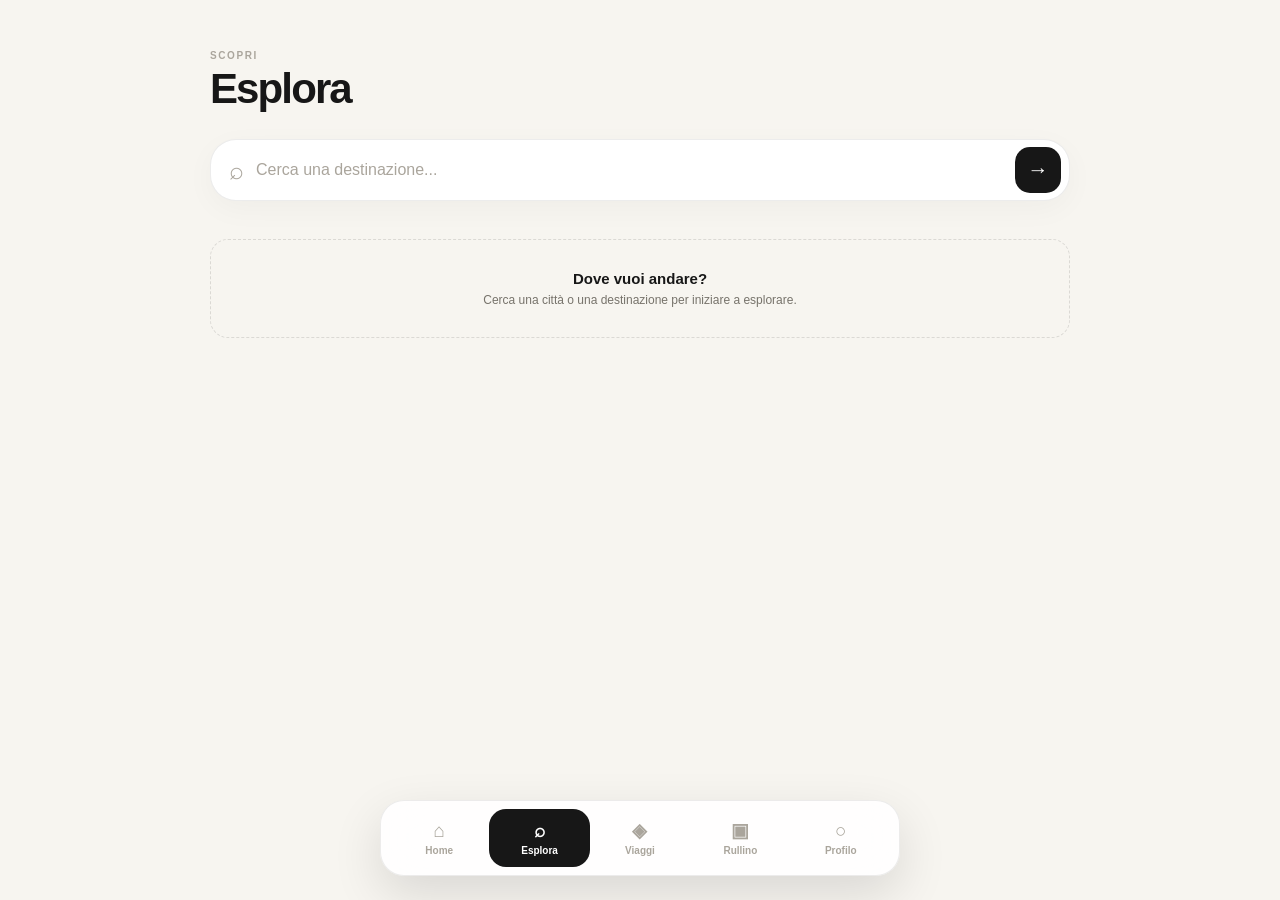
==== esplora.html @ 883a7019 "Create esplora.html" ====
<!DOCTYPE html>
<html lang="it">

<head>

    <meta charset="UTF-8">

    <meta
        name="viewport"
        content="width=device-width, initial-scale=1.0"
    >

    <title>Esplora — ROAM</title>

    <link
        rel="stylesheet"
        href="css/global.css"
    >

</head>


<body>

    <main class="app">

        <header class="top-header">

            <div>

                <span class="eyebrow">
                    SCOPRI
                </span>

                <h1>
                    Esplora
                </h1>

            </div>

        </header>


        <div class="hero-search">

            <div class="search-icon">
                ⌕
            </div>

            <input
                id="exploreInput"
                type="text"
                placeholder="Cerca una destinazione..."
            >

            <button onclick="exploreDestination()">
                →
            </button>

        </div>


        <section class="section">

            <div id="exploreContent">

                <div class="empty-state">

                    <strong>
                        Dove vuoi andare?
                    </strong>

                    <p>
                        Cerca una città o una destinazione
                        per iniziare a esplorare.
                    </p>

                </div>

            </div>

        </section>

    </main>


    <nav class="bottom-nav">

        <a href="index.html" class="nav-item">
            <span class="nav-icon">⌂</span>
            <span>Home</span>
        </a>

        <a href="esplora.html" class="nav-item active">
            <span class="nav-icon">⌕</span>
            <span>Esplora</span>
        </a>

        <a href="viaggi.html" class="nav-item">
            <span class="nav-icon">◈</span>
            <span>Viaggi</span>
        </a>

        <a href="rullino.html" class="nav-item">
            <span class="nav-icon">▣</span>
            <span>Rullino</span>
        </a>

        <a href="profilo.html" class="nav-item">
            <span class="nav-icon">○</span>
            <span>Profilo</span>
        </a>

    </nav>


    <script src="js/storage.js"></script>
    <script src="js/app.js"></script>

    <script>

        document.addEventListener(
            "DOMContentLoaded",
            () => {

                const savedDestination =
                    localStorage.getItem(
                        "roam_explore_destination"
                    );

                if (savedDestination) {

                    document.getElementById(
                        "exploreInput"
                    ).value = savedDestination;

                    showDestinationPreview(
                        savedDestination
                    );

                }

            }
        );


        function exploreDestination() {

            const input =
                document.getElementById(
                    "exploreInput"
                );

            const destination =
                input.value.trim();

            if (!destination) {

                input.focus();

                return;

            }

            localStorage.setItem(
                "roam_explore_destination",
                destination
            );

            showDestinationPreview(
                destination
            );

        }


        function showDestinationPreview(
            destination
        ) {

            const container =
                document.getElementById(
                    "exploreContent"
                );

            container.innerHTML = `

                <div class="section">

                    <span class="eyebrow">
                        DESTINAZIONE
                    </span>

                    <h2
                        style="
                            font-size:32px;
                            margin-top:6px;
                            margin-bottom:24px;
                        "
                    >
                        ${escapeHTML(destination)}
                    </h2>

                    <div class="quick-grid">

                        <button class="quick-card">
                            <span class="quick-icon">
                                ◉
                            </span>

                            <strong>
                                Da vedere
                            </strong>

                            <small>
                                Luoghi imperdibili
                            </small>
                        </button>

                        <button class="quick-card">
                            <span class="quick-icon">
                                ☆
                            </span>

                            <strong>
                                Cose da fare
                            </strong>

                            <small>
                                Attività ed esperienze
                            </small>
                        </button>

                        <button class="quick-card">
                            <span class="quick-icon">
                                ◇
                            </span>

                            <strong>
                                Dove mangiare
                            </strong>

                            <small>
                                Ristoranti e locali
                            </small>
                        </button>

                        <button class="quick-card">
                            <span class="quick-icon">
                                ◎
                            </span>

                            <strong>
                                Zone
                            </strong>

                            <small>
                                Scopri la città
                            </small>
                        </button>

                    </div>

                </div>

            `;

        }

    </script>

</body>

</html>
---- css/global.css ----
:root {
    --bg: #f7f5f0;
    --surface: #ffffff;
    --surface-soft: #f0eee8;

    --text: #171717;
    --text-secondary: #77736b;
    --text-light: #aaa59c;

    --border: rgba(23, 23, 23, 0.08);

    --radius-sm: 12px;
    --radius-md: 18px;
    --radius-lg: 26px;

    --nav-height: 76px;

    --transition: 220ms ease;
}


* {
    margin: 0;
    padding: 0;
    box-sizing: border-box;
}


html {
    scroll-behavior: smooth;
}


body {
    min-height: 100vh;

    background: var(--bg);
    color: var(--text);

    font-family:
        -apple-system,
        BlinkMacSystemFont,
        "SF Pro Display",
        "SF Pro Text",
        Inter,
        sans-serif;

    -webkit-font-smoothing: antialiased;
}


button,
input {
    font: inherit;
}


button {
    border: 0;
    cursor: pointer;
}


a {
    color: inherit;
    text-decoration: none;
}


.app {
    width: 100%;
    max-width: 900px;
    margin: 0 auto;

    padding: 28px 20px calc(var(--nav-height) + 35px);
}


.page {
    display: none;
}


.page.active {
    display: block;
}


/* HEADER */

.top-header {
    display: flex;
    align-items: center;
    justify-content: space-between;

    margin-bottom: 28px;
}


.eyebrow {
    display: block;

    margin-bottom: 6px;

    color: var(--text-light);

    font-size: 10px;
    font-weight: 700;

    letter-spacing: 0.16em;
}


h1 {
    font-size: clamp(28px, 7vw, 42px);
    line-height: 1.05;

    letter-spacing: -0.045em;
}


h2 {
    font-size: 18px;
    letter-spacing: -0.025em;
}


.icon-button {
    width: 42px;
    height: 42px;

    display: grid;
    place-items: center;

    border-radius: 50%;

    background: var(--text);
    color: white;

    font-size: 14px;
    font-weight: 600;

    transition: transform var(--transition);
}


.icon-button:active {
    transform: scale(0.94);
}


/* SEARCH */

.hero-search {
    display: flex;
    align-items: center;

    height: 62px;

    padding: 0 8px 0 18px;

    background: var(--surface);

    border: 1px solid var(--border);
    border-radius: var(--radius-lg);

    box-shadow: 0 8px 30px rgba(0,0,0,0.035);

    margin-bottom: 38px;
}


.search-icon {
    margin-right: 12px;

    color: var(--text-light);

    font-size: 25px;
}


.hero-search input {
    min-width: 0;
    flex: 1;

    border: 0;
    outline: 0;

    background: transparent;

    color: var(--text);

    font-size: 16px;
}


.hero-search input::placeholder {
    color: var(--text-light);
}


.hero-search button {
    width: 46px;
    height: 46px;

    display: grid;
    place-items: center;

    border-radius: 15px;

    background: var(--text);
    color: white;

    font-size: 21px;

    transition:
        transform var(--transition),
        opacity var(--transition);
}


.hero-search button:active {
    transform: scale(0.94);
}


/* SECTIONS */

.section {
    margin-bottom: 40px;
}


.section-heading {
    display: flex;
    align-items: center;
    justify-content: space-between;

    margin-bottom: 16px;
}


.section-heading button {
    background: transparent;

    color: var(--text-secondary);

    font-size: 13px;
}


/* NEXT TRIP */

.trip-card {
    position: relative;

    overflow: hidden;

    min-height: 245px;

    padding: 24px;

    display: flex;
    flex-direction: column;
    justify-content: flex-end;

    border-radius: var(--radius-lg);

    color: white;

    background:
        linear-gradient(
            180deg,
            rgba(0,0,0,0.02),
            rgba(0,0,0,0.72)
        ),
        linear-gradient(
            135deg,
            #aaa,
            #444
        );

    box-shadow: 0 15px 40px rgba(0,0,0,0.10);
}


.trip-card::before {
    content: "";

    position: absolute;
    inset: 0;

    background:
        radial-gradient(
            circle at 80% 20%,
            rgba(255,255,255,0.25),
            transparent 35%
        );
}


.trip-content {
    position: relative;
    z-index: 1;
}


.trip-label {
    display: inline-block;

    margin-bottom: 10px;

    padding: 6px 10px;

    border-radius: 999px;

    background: rgba(255,255,255,0.16);

    backdrop-filter: blur(10px);

    font-size: 11px;
}


.trip-card h3 {
    font-size: 32px;
    letter-spacing: -0.04em;

    margin-bottom: 5px;
}


.trip-card p {
    opacity: 0.8;

    font-size: 13px;
}


/* QUICK GRID */

.quick-grid {
    display: grid;

    grid-template-columns: repeat(2, 1fr);

    gap: 10px;
}


.quick-card {
    min-height: 145px;

    padding: 18px;

    display: flex;
    flex-direction: column;
    align-items: flex-start;
    justify-content: flex-end;

    text-align: left;

    border: 1px solid var(--border);
    border-radius: var(--radius-md);

    background: var(--surface);

    transition:
        transform var(--transition),
        background var(--transition);
}


.quick-card:active {
    transform: scale(0.97);
}


.quick-icon {
    width: 38px;
    height: 38px;

    display: grid;
    place-items: center;

    margin-bottom: auto;

    border-radius: 12px;

    background: var(--surface-soft);

    font-size: 18px;
}


.quick-card strong {
    margin-bottom: 4px;

    font-size: 14px;
}


.quick-card small {
    color: var(--text-secondary);

    font-size: 11px;
}


/* DESTINATIONS */

.destination-scroll {
    display: flex;

    gap: 12px;

    overflow-x: auto;

    padding-bottom: 5px;

    scrollbar-width: none;
}


.destination-scroll::-webkit-scrollbar {
    display: none;
}


.destination-card {
    flex: 0 0 180px;

    overflow: hidden;

    border-radius: var(--radius-md);

    background: var(--surface);

    border: 1px solid var(--border);
}


.destination-image {
    height: 145px;

    display: flex;
    align-items: flex-end;
    justify-content: flex-end;

    padding: 12px;

    font-size: 28px;
}


.destination-image.rome {
    background: linear-gradient(135deg, #d5c6af, #807568);
}


.destination-image.paris {
    background: linear-gradient(135deg, #d5d9d6, #747977);
}


.destination-image.tokyo {
    background: linear-gradient(135deg, #d8c5c1, #77706f);
}


.destination-info {
    display: flex;
    flex-direction: column;

    padding: 13px 14px;
}


.destination-info strong {
    font-size: 14px;
}


.destination-info small {
    margin-top: 3px;

    color: var(--text-secondary);

    font-size: 11px;
}


/* EMPTY STATE */

.empty-state {
    padding: 30px 20px;

    text-align: center;

    border: 1px dashed rgba(23,23,23,0.12);
    border-radius: var(--radius-md);

    color: var(--text-secondary);
}


.empty-state strong {
    display: block;

    margin-bottom: 6px;

    color: var(--text);

    font-size: 15px;
}


.empty-state p {
    font-size: 12px;
}


/* BOTTOM NAV */

.bottom-nav {
    position: fixed;

    z-index: 100;

    left: 50%;
    bottom: 14px;

    transform: translateX(-50%);

    width: min(calc(100% - 24px), 520px);

    height: var(--nav-height);

    padding: 8px;

    display: grid;
    grid-template-columns: repeat(5, 1fr);

    background: rgba(255,255,255,0.90);

    border: 1px solid rgba(23,23,23,0.08);

    border-radius: 24px;

    box-shadow:
        0 18px 50px rgba(0,0,0,0.12);

    backdrop-filter: blur(20px);
    -webkit-backdrop-filter: blur(20px);
}


.nav-item {
    display: flex;
    flex-direction: column;
    align-items: center;
    justify-content: center;

    gap: 5px;

    border-radius: 17px;

    color: var(--text-light);

    font-size: 10px;
    font-weight: 600;

    transition:
        background var(--transition),
        color var(--transition);
}


.nav-item.active {
    background: var(--text);
    color: white;
}


.nav-icon {
    font-size: 19px;

    line-height: 1;
}


/* DESKTOP */

@media (min-width: 768px) {

    .app {
        padding-top: 50px;
    }

    .quick-grid {
        grid-template-columns: repeat(4, 1fr);
    }

    .quick-card {
        min-height: 160px;
    }

    .bottom-nav {
        bottom: 24px;
    }
}
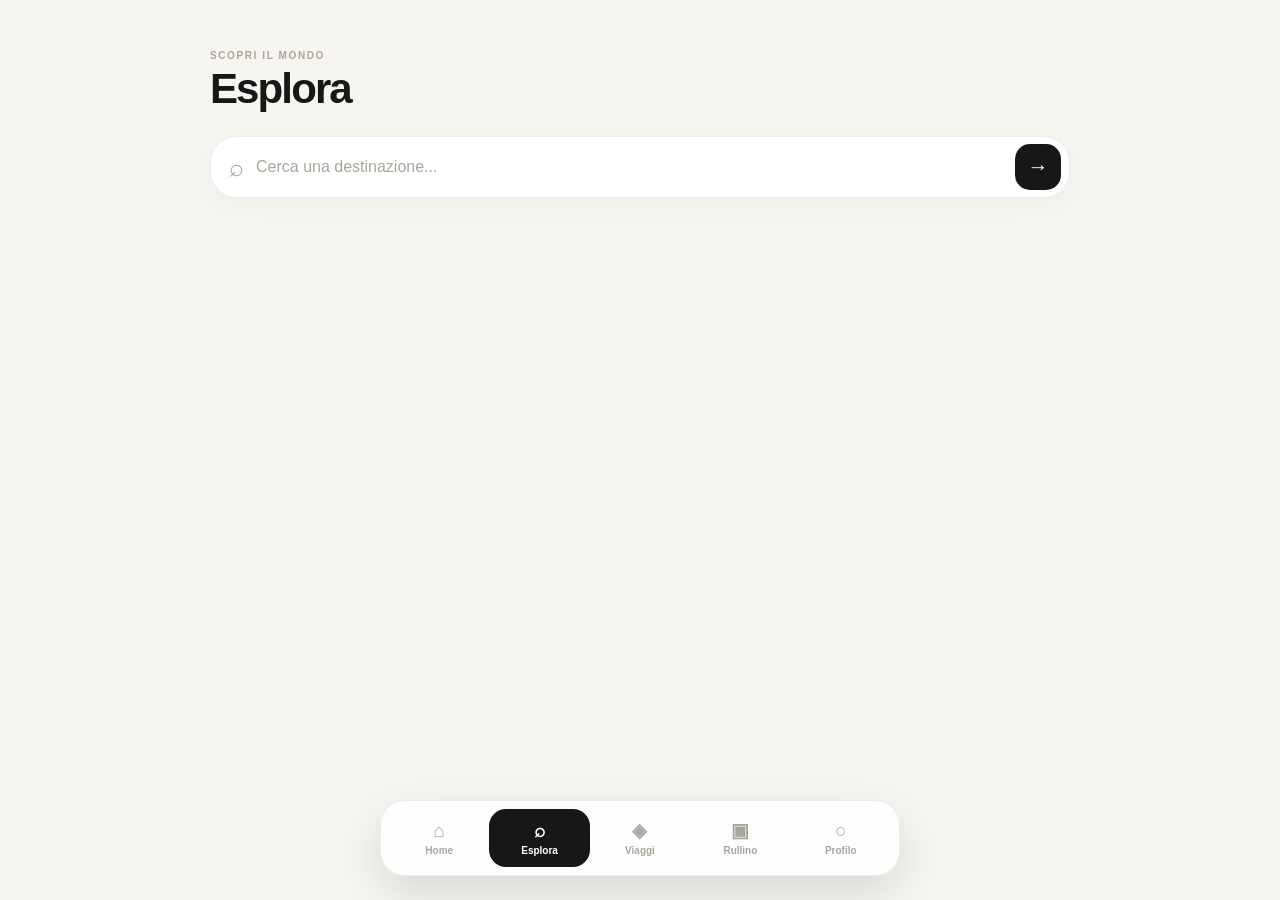
==== commit 385620a7: "Update esplora.html" ====
--- a/esplora.html
+++ b/esplora.html
@@ -10,6 +10,11 @@
         content="width=device-width, initial-scale=1.0"
     >
 
+    <meta
+        name="theme-color"
+        content="#f7f5f0"
+    >
+
     <title>Esplora — ROAM</title>
 
     <link
@@ -17,257 +22,1386 @@
         href="css/global.css"
     >
 
+    <style>
+
+        .page-header {
+            margin-bottom: 25px;
+        }
+
+
+        .destination-header {
+            margin-bottom: 30px;
+        }
+
+
+        .destination-flag {
+            font-size: 42px;
+
+            margin-bottom: 12px;
+        }
+
+
+        .destination-header h2 {
+            font-size: 38px;
+
+            letter-spacing: -.045em;
+
+            margin-bottom: 7px;
+        }
+
+
+        .destination-country {
+            color: var(--text-secondary);
+
+            font-size: 13px;
+        }
+
+
+        .destination-description {
+            max-width: 650px;
+
+            margin-top: 18px;
+
+            color: var(--text-secondary);
+
+            font-size: 14px;
+
+            line-height: 1.65;
+        }
+
+
+        .info-grid {
+            display: grid;
+
+            grid-template-columns:
+                repeat(2, 1fr);
+
+            gap: 10px;
+
+            margin-bottom: 30px;
+        }
+
+
+        .info-card {
+            padding: 17px;
+
+            border: 1px solid var(--border);
+
+            border-radius: var(--radius-md);
+
+            background: var(--surface);
+        }
+
+
+        .info-card span {
+            display: block;
+
+            margin-bottom: 7px;
+
+            color: var(--text-light);
+
+            font-size: 10px;
+
+            font-weight: 700;
+
+            letter-spacing: .08em;
+        }
+
+
+        .info-card strong {
+            font-size: 13px;
+        }
+
+
+        .explore-section {
+            margin-bottom: 35px;
+        }
+
+
+        .explore-section-header {
+            display: flex;
+
+            align-items: center;
+
+            justify-content: space-between;
+
+            margin-bottom: 14px;
+        }
+
+
+        .explore-section-header h3 {
+            font-size: 18px;
+
+            letter-spacing: -.025em;
+        }
+
+
+        .explore-section-header span {
+            color: var(--text-light);
+
+            font-size: 11px;
+        }
+
+
+        .place-list {
+            display: grid;
+
+            gap: 9px;
+        }
+
+
+        .place-card {
+            padding: 17px;
+
+            display: flex;
+
+            align-items: center;
+
+            justify-content: space-between;
+
+            gap: 15px;
+
+            border: 1px solid var(--border);
+
+            border-radius: 16px;
+
+            background: var(--surface);
+        }
+
+
+        .place-main {
+            min-width: 0;
+        }
+
+
+        .place-main strong {
+            display: block;
+
+            margin-bottom: 4px;
+
+            font-size: 14px;
+        }
+
+
+        .place-main small {
+            display: block;
+
+            color: var(--text-secondary);
+
+            font-size: 11px;
+
+            line-height: 1.45;
+        }
+
+
+        .place-price {
+            flex-shrink: 0;
+
+            color: var(--text-secondary);
+
+            font-size: 12px;
+        }
+
+
+        .save-place {
+            flex-shrink: 0;
+
+            width: 36px;
+            height: 36px;
+
+            display: grid;
+            place-items: center;
+
+            border-radius: 11px;
+
+            background: var(--surface-soft);
+
+            color: var(--text);
+
+            font-size: 17px;
+        }
+
+
+        .neighborhood-list {
+            display: flex;
+
+            gap: 9px;
+
+            overflow-x: auto;
+
+            scrollbar-width: none;
+        }
+
+
+        .neighborhood-list::-webkit-scrollbar {
+            display: none;
+        }
+
+
+        .neighborhood {
+            flex: 0 0 210px;
+
+            padding: 18px;
+
+            border: 1px solid var(--border);
+
+            border-radius: var(--radius-md);
+
+            background: var(--surface);
+        }
+
+
+        .neighborhood strong {
+            display: block;
+
+            margin-bottom: 8px;
+
+            font-size: 14px;
+        }
+
+
+        .neighborhood p {
+            color: var(--text-secondary);
+
+            font-size: 11px;
+
+            line-height: 1.5;
+        }
+
+
+        .itinerary-grid {
+            display: grid;
+
+            grid-template-columns:
+                repeat(3, 1fr);
+
+            gap: 9px;
+        }
+
+
+        .itinerary-card {
+            padding: 18px;
+
+            border: 1px solid var(--border);
+
+            border-radius: var(--radius-md);
+
+            background: var(--surface);
+
+            text-align: left;
+        }
+
+
+        .itinerary-card span {
+            display: block;
+
+            margin-bottom: 20px;
+
+            color: var(--text-light);
+
+            font-size: 10px;
+
+            font-weight: 700;
+        }
+
+
+        .itinerary-card strong {
+            font-size: 13px;
+        }
+
+
+        .photo-list {
+            display: flex;
+
+            flex-wrap: wrap;
+
+            gap: 8px;
+        }
+
+
+        .photo-tag {
+            padding: 9px 12px;
+
+            border-radius: 999px;
+
+            background: var(--surface);
+
+            border: 1px solid var(--border);
+
+            color: var(--text-secondary);
+
+            font-size: 11px;
+        }
+
+
+        .add-trip-cta {
+            width: 100%;
+
+            height: 55px;
+
+            margin-top: 5px;
+
+            border-radius: 15px;
+
+            background: var(--text);
+
+            color: white;
+
+            font-size: 13px;
+
+            font-weight: 600;
+        }
+
+
+        .search-results {
+            display: grid;
+
+            gap: 9px;
+
+            margin-top: -20px;
+
+            margin-bottom: 25px;
+        }
+
+
+        .search-result {
+            padding: 15px;
+
+            display: flex;
+
+            align-items: center;
+
+            gap: 12px;
+
+            border: 1px solid var(--border);
+
+            border-radius: 15px;
+
+            background: var(--surface);
+
+            cursor: pointer;
+        }
+
+
+        .search-result-flag {
+            font-size: 25px;
+        }
+
+
+        .search-result strong {
+            display: block;
+
+            font-size: 13px;
+        }
+
+
+        .search-result small {
+            color: var(--text-secondary);
+
+            font-size: 11px;
+        }
+
+
+        @media (min-width: 700px) {
+
+            .info-grid {
+                grid-template-columns:
+                    repeat(4, 1fr);
+            }
+
+            .place-list {
+                grid-template-columns:
+                    repeat(2, 1fr);
+            }
+
+        }
+
+    </style>
+
 </head>
 
 
 <body>
 
-    <main class="app">
-
-        <header class="top-header">
-
-            <div>
-
-                <span class="eyebrow">
-                    SCOPRI
-                </span>
-
-                <h1>
-                    Esplora
-                </h1>
-
-            </div>
-
-        </header>
-
-
-        <div class="hero-search">
-
-            <div class="search-icon">
-                ⌕
-            </div>
-
-            <input
-                id="exploreInput"
-                type="text"
-                placeholder="Cerca una destinazione..."
-            >
-
-            <button onclick="exploreDestination()">
-                →
-            </button>
-
+<main class="app">
+
+    <header class="page-header">
+
+        <span class="eyebrow">
+            SCOPRI IL MONDO
+        </span>
+
+        <h1>
+            Esplora
+        </h1>
+
+    </header>
+
+
+    <div class="hero-search">
+
+        <div class="search-icon">
+            ⌕
         </div>
 
-
-        <section class="section">
-
-            <div id="exploreContent">
-
-                <div class="empty-state">
-
-                    <strong>
-                        Dove vuoi andare?
-                    </strong>
-
-                    <p>
-                        Cerca una città o una destinazione
-                        per iniziare a esplorare.
-                    </p>
-
-                </div>
-
-            </div>
-
-        </section>
-
-    </main>
-
-
-    <nav class="bottom-nav">
-
-        <a href="index.html" class="nav-item">
-            <span class="nav-icon">⌂</span>
-            <span>Home</span>
-        </a>
-
-        <a href="esplora.html" class="nav-item active">
-            <span class="nav-icon">⌕</span>
-            <span>Esplora</span>
-        </a>
-
-        <a href="viaggi.html" class="nav-item">
-            <span class="nav-icon">◈</span>
-            <span>Viaggi</span>
-        </a>
-
-        <a href="rullino.html" class="nav-item">
-            <span class="nav-icon">▣</span>
-            <span>Rullino</span>
-        </a>
-
-        <a href="profilo.html" class="nav-item">
-            <span class="nav-icon">○</span>
-            <span>Profilo</span>
-        </a>
-
-    </nav>
-
-
-    <script src="js/storage.js"></script>
-    <script src="js/app.js"></script>
-
-    <script>
-
-        document.addEventListener(
-            "DOMContentLoaded",
-            () => {
-
-                const savedDestination =
-                    localStorage.getItem(
-                        "roam_explore_destination"
-                    );
-
-                if (savedDestination) {
-
-                    document.getElementById(
-                        "exploreInput"
-                    ).value = savedDestination;
-
-                    showDestinationPreview(
-                        savedDestination
-                    );
-
-                }
+        <input
+            id="exploreInput"
+            type="text"
+            placeholder="Cerca una destinazione..."
+            autocomplete="off"
+        >
+
+        <button onclick="searchDestination()">
+            →
+        </button>
+
+    </div>
+
+
+    <div id="searchResults"></div>
+
+    <div id="destinationContent"></div>
+
+</main>
+
+
+<nav class="bottom-nav">
+
+    <a href="index.html" class="nav-item">
+        <span class="nav-icon">⌂</span>
+        <span>Home</span>
+    </a>
+
+    <a href="esplora.html" class="nav-item active">
+        <span class="nav-icon">⌕</span>
+        <span>Esplora</span>
+    </a>
+
+    <a href="viaggi.html" class="nav-item">
+        <span class="nav-icon">◈</span>
+        <span>Viaggi</span>
+    </a>
+
+    <a href="rullino.html" class="nav-item">
+        <span class="nav-icon">▣</span>
+        <span>Rullino</span>
+    </a>
+
+    <a href="profilo.html" class="nav-item">
+        <span class="nav-icon">○</span>
+        <span>Profilo</span>
+    </a>
+
+</nav>
+
+
+<script src="js/storage.js"></script>
+<script src="data/destinations.js"></script>
+
+
+<script>
+
+    const input =
+        document.getElementById(
+            "exploreInput"
+        );
+
+
+    document.addEventListener(
+        "DOMContentLoaded",
+        () => {
+
+            const saved =
+                localStorage.getItem(
+                    "roam_explore_destination"
+                );
+
+            if (saved) {
+
+                input.value = saved;
+
+                searchDestination();
+
+            }
+
+        }
+    );
+
+
+    input.addEventListener(
+        "input",
+        () => {
+
+            showSearchResults(
+                input.value
+            );
+
+        }
+    );
+
+
+    input.addEventListener(
+        "keydown",
+        event => {
+
+            if (
+                event.key === "Enter"
+            ) {
+
+                searchDestination();
+
+            }
+
+        }
+    );
+
+
+    function normalizeText(text) {
+
+        return text
+            .toLowerCase()
+            .normalize("NFD")
+            .replace(
+                /[\u0300-\u036f]/g,
+                ""
+            )
+            .trim();
+
+    }
+
+
+    function findDestinations(query) {
+
+        const normalized =
+            normalizeText(query);
+
+        if (!normalized) {
+            return [];
+        }
+
+
+        return destinations.filter(
+            destination => {
+
+                const searchable = [
+
+                    destination.name,
+
+                    destination.country,
+
+                    ...destination.aliases
+
+                ]
+                    .map(normalizeText)
+                    .join(" ");
+
+
+                return searchable.includes(
+                    normalized
+                );
 
             }
         );
 
-
-        function exploreDestination() {
-
-            const input =
-                document.getElementById(
-                    "exploreInput"
-                );
-
-            const destination =
-                input.value.trim();
-
-            if (!destination) {
-
-                input.focus();
-
-                return;
-
-            }
-
-            localStorage.setItem(
-                "roam_explore_destination",
+    }
+
+
+    function searchDestination() {
+
+        const query =
+            input.value.trim();
+
+
+        if (!query) {
+
+            input.focus();
+
+            return;
+
+        }
+
+
+        localStorage.setItem(
+            "roam_explore_destination",
+            query
+        );
+
+
+        const results =
+            findDestinations(query);
+
+
+        if (!results.length) {
+
+            renderNotFound(query);
+
+            return;
+
+        }
+
+
+        renderDestination(
+            results[0]
+        );
+
+    }
+
+
+    function showSearchResults(query) {
+
+        const container =
+            document.getElementById(
+                "searchResults"
+            );
+
+
+        if (!query.trim()) {
+
+            container.innerHTML = "";
+
+            return;
+
+        }
+
+
+        const results =
+            findDestinations(query);
+
+
+        if (!results.length) {
+
+            container.innerHTML = "";
+
+            return;
+
+        }
+
+
+        container.innerHTML = `
+
+            <div class="search-results">
+
+                ${results
+                    .map(
+                        destination => `
+
+                            <div
+                                class="search-result"
+                                onclick="selectDestination('${destination.id}')"
+                            >
+
+                                <span class="search-result-flag">
+                                    ${destination.flag}
+                                </span>
+
+                                <div>
+
+                                    <strong>
+                                        ${destination.name}
+                                    </strong>
+
+                                    <small>
+                                        ${destination.country}
+                                    </small>
+
+                                </div>
+
+                            </div>
+
+                        `
+                    )
+                    .join("")}
+
+            </div>
+
+        `;
+
+    }
+
+
+    function selectDestination(id) {
+
+        const destination =
+            destinations.find(
+                item => item.id === id
+            );
+
+
+        if (!destination) return;
+
+
+        input.value =
+            destination.name;
+
+
+        localStorage.setItem(
+            "roam_explore_destination",
+            destination.name
+        );
+
+
+        document.getElementById(
+            "searchResults"
+        ).innerHTML = "";
+
+
+        renderDestination(
+            destination
+        );
+
+    }
+
+
+    function renderDestination(
+        destination
+    ) {
+
+        const container =
+            document.getElementById(
+                "destinationContent"
+            );
+
+
+        container.innerHTML = `
+
+            <section class="destination-header">
+
+                <div class="destination-flag">
+                    ${destination.flag}
+                </div>
+
+                <h2>
+                    ${destination.name}
+                </h2>
+
+                <span class="destination-country">
+                    ${destination.country}
+                </span>
+
+                <p class="destination-description">
+                    ${destination.description}
+                </p>
+
+            </section>
+
+
+            <section class="info-grid">
+
+                <div class="info-card">
+
+                    <span>
+                        VALUTA
+                    </span>
+
+                    <strong>
+                        ${destination.currency}
+                    </strong>
+
+                </div>
+
+
+                <div class="info-card">
+
+                    <span>
+                        LINGUA
+                    </span>
+
+                    <strong>
+                        ${destination.language}
+                    </strong>
+
+                </div>
+
+
+                <div class="info-card">
+
+                    <span>
+                        BUDGET MEDIO
+                    </span>
+
+                    <strong>
+                        €${destination.budget.medium}/giorno
+                    </strong>
+
+                </div>
+
+
+                <div class="info-card">
+
+                    <span>
+                        PERIODO IDEALE
+                    </span>
+
+                    <strong>
+                        ${destination.bestTime
+                            .slice(0, 2)
+                            .join(" · ")}
+                    </strong>
+
+                </div>
+
+            </section>
+
+
+            ${renderPlaces(
                 destination
+            )}
+
+
+            ${renderActivities(
+                destination
+            )}
+
+
+            ${renderNeighborhoods(
+                destination
+            )}
+
+
+            ${renderRestaurants(
+                destination
+            )}
+
+
+            ${renderNightlife(
+                destination
+            )}
+
+
+            ${renderPhotoSpots(
+                destination
+            )}
+
+
+            ${renderItineraries(
+                destination
+            )}
+
+
+            <button
+                class="add-trip-cta"
+                onclick="createTripFromDestination('${destination.id}')"
+            >
+                ＋ Aggiungi ${destination.name} a un viaggio
+            </button>
+
+        `;
+
+    }
+
+
+    function renderPlaces(destination) {
+
+        return `
+
+            <section class="explore-section">
+
+                <div class="explore-section-header">
+
+                    <h3>
+                        Da vedere
+                    </h3>
+
+                    <span>
+                        ${destination.places.length} luoghi
+                    </span>
+
+                </div>
+
+
+                <div class="place-list">
+
+                    ${destination.places
+                        .map(
+                            place => `
+
+                                <article class="place-card">
+
+                                    <div class="place-main">
+
+                                        <strong>
+                                            ${place.name}
+                                        </strong>
+
+                                        <small>
+                                            ${place.category}
+                                            ·
+                                            ${place.duration}
+                                            <br>
+                                            ${place.description}
+                                        </small>
+
+                                    </div>
+
+
+                                    <div>
+
+                                        <div class="place-price">
+
+                                            ${
+                                                place.price === 0
+                                                    ? "Gratis"
+                                                    : `€${place.price}`
+                                            }
+
+                                        </div>
+
+                                        <button
+                                            class="save-place"
+                                            onclick='savePlace(${JSON.stringify(place)}, "${destination.id}")'
+                                        >
+                                            ♡
+                                        </button>
+
+                                    </div>
+
+                                </article>
+
+                            `
+                        )
+                        .join("")}
+
+                </div>
+
+            </section>
+
+        `;
+
+    }
+
+
+    function renderActivities(destination) {
+
+        return `
+
+            <section class="explore-section">
+
+                <div class="explore-section-header">
+
+                    <h3>
+                        Cose da fare
+                    </h3>
+
+                    <span>
+                        ${destination.activities.length}
+                        esperienze
+                    </span>
+
+                </div>
+
+
+                <div class="place-list">
+
+                    ${destination.activities
+                        .map(
+                            activity => `
+
+                                <article class="place-card">
+
+                                    <div class="place-main">
+
+                                        <strong>
+                                            ${activity.name}
+                                        </strong>
+
+                                        <small>
+                                            ${activity.category}
+                                            <br>
+                                            ${activity.description}
+                                        </small>
+
+                                    </div>
+
+                                    <button
+                                        class="save-place"
+                                        onclick='savePlace(${JSON.stringify(activity)}, "${destination.id}")'
+                                    >
+                                        ♡
+                                    </button>
+
+                                </article>
+
+                            `
+                        )
+                        .join("")}
+
+                </div>
+
+            </section>
+
+        `;
+
+    }
+
+
+    function renderNeighborhoods(
+        destination
+    ) {
+
+        return `
+
+            <section class="explore-section">
+
+                <div class="explore-section-header">
+
+                    <h3>
+                        Quartieri
+                    </h3>
+
+                </div>
+
+
+                <div class="neighborhood-list">
+
+                    ${destination.neighborhoods
+                        .map(
+                            neighborhood => `
+
+                                <article class="neighborhood">
+
+                                    <strong>
+                                        ${neighborhood.name}
+                                    </strong>
+
+                                    <p>
+                                        ${neighborhood.description}
+                                    </p>
+
+                                </article>
+
+                            `
+                        )
+                        .join("")}
+
+                </div>
+
+            </section>
+
+        `;
+
+    }
+
+
+    function renderRestaurants(
+        destination
+    ) {
+
+        return `
+
+            <section class="explore-section">
+
+                <div class="explore-section-header">
+
+                    <h3>
+                        Dove mangiare
+                    </h3>
+
+                    <span>
+                        ${destination.restaurants.length}
+                    </span>
+
+                </div>
+
+
+                <div class="place-list">
+
+                    ${destination.restaurants
+                        .map(
+                            restaurant => `
+
+                                <article class="place-card">
+
+                                    <div class="place-main">
+
+                                        <strong>
+                                            ${restaurant.name}
+                                        </strong>
+
+                                        <small>
+                                            ${restaurant.category}
+                                        </small>
+
+                                    </div>
+
+                                    <span class="place-price">
+                                        ${restaurant.price}
+                                    </span>
+
+                                </article>
+
+                            `
+                        )
+                        .join("")}
+
+                </div>
+
+            </section>
+
+        `;
+
+    }
+
+
+    function renderNightlife(
+        destination
+    ) {
+
+        return `
+
+            <section class="explore-section">
+
+                <div class="explore-section-header">
+
+                    <h3>
+                        Nightlife
+                    </h3>
+
+                </div>
+
+
+                <div class="photo-list">
+
+                    ${destination.nightlife
+                        .map(
+                            item => `
+
+                                <span class="photo-tag">
+                                    ${item.name}
+                                    ·
+                                    ${item.category}
+                                </span>
+
+                            `
+                        )
+                        .join("")}
+
+                </div>
+
+            </section>
+
+        `;
+
+    }
+
+
+    function renderPhotoSpots(
+        destination
+    ) {
+
+        return `
+
+            <section class="explore-section">
+
+                <div class="explore-section-header">
+
+                    <h3>
+                        Photo spots
+                    </h3>
+
+                </div>
+
+
+                <div class="photo-list">
+
+                    ${destination.photoSpots
+                        .map(
+                            spot => `
+
+                                <span class="photo-tag">
+                                    📷 ${spot}
+                                </span>
+
+                            `
+                        )
+                        .join("")}
+
+                </div>
+
+            </section>
+
+        `;
+
+    }
+
+
+    function renderItineraries(
+        destination
+    ) {
+
+        return `
+
+            <section class="explore-section">
+
+                <div class="explore-section-header">
+
+                    <h3>
+                        Itinerari
+                    </h3>
+
+                </div>
+
+
+                <div class="itinerary-grid">
+
+                    <button
+                        class="itinerary-card"
+                        onclick='showItinerary(${JSON.stringify(destination.itineraries.oneDay)})'
+                    >
+
+                        <span>
+                            1 GIORNO
+                        </span>
+
+                        <strong>
+                            Essenziale
+                        </strong>
+
+                    </button>
+
+
+                    <button
+                        class="itinerary-card"
+                        onclick='showItinerary(${JSON.stringify(destination.itineraries.threeDays)})'
+                    >
+
+                        <span>
+                            3 GIORNI
+                        </span>
+
+                        <strong>
+                            Completo
+                        </strong>
+
+                    </button>
+
+
+                    <button
+                        class="itinerary-card"
+                        onclick='showItinerary(${JSON.stringify(destination.itineraries.fiveDays)})'
+                    >
+
+                        <span>
+                            5 GIORNI
+                        </span>
+
+                        <strong>
+                            Immersivo
+                        </strong>
+
+                    </button>
+
+                </div>
+
+            </section>
+
+        `;
+
+    }
+
+
+    function showItinerary(items) {
+
+        alert(
+            items
+                .map(
+                    (item, index) =>
+                        `${index + 1}. ${item}`
+                )
+                .join("\n")
+        );
+
+    }
+
+
+    function savePlace(
+        place,
+        destinationId
+    ) {
+
+        addSavedPlace({
+
+            id:
+                `${destinationId}-${place.id || place.name}`,
+
+            destinationId,
+
+            name: place.name,
+
+            category:
+                place.category || "Luogo"
+
+        });
+
+
+        alert(
+            `${place.name} salvato.`
+        );
+
+    }
+
+
+    function createTripFromDestination(
+        destinationId
+    ) {
+
+        const destination =
+            destinations.find(
+                item =>
+                    item.id === destinationId
             );
 
-            showDestinationPreview(
-                destination
-            );
-
-        }
-
-
-        function showDestinationPreview(
-            destination
-        ) {
-
-            const container =
-                document.getElementById(
-                    "exploreContent"
-                );
-
-            container.innerHTML = `
-
-                <div class="section">
-
-                    <span class="eyebrow">
-                        DESTINAZIONE
-                    </span>
-
-                    <h2
-                        style="
-                            font-size:32px;
-                            margin-top:6px;
-                            margin-bottom:24px;
-                        "
-                    >
-                        ${escapeHTML(destination)}
-                    </h2>
-
-                    <div class="quick-grid">
-
-                        <button class="quick-card">
-                            <span class="quick-icon">
-                                ◉
-                            </span>
-
-                            <strong>
-                                Da vedere
-                            </strong>
-
-                            <small>
-                                Luoghi imperdibili
-                            </small>
-                        </button>
-
-                        <button class="quick-card">
-                            <span class="quick-icon">
-                                ☆
-                            </span>
-
-                            <strong>
-                                Cose da fare
-                            </strong>
-
-                            <small>
-                                Attività ed esperienze
-                            </small>
-                        </button>
-
-                        <button class="quick-card">
-                            <span class="quick-icon">
-                                ◇
-                            </span>
-
-                            <strong>
-                                Dove mangiare
-                            </strong>
-
-                            <small>
-                                Ristoranti e locali
-                            </small>
-                        </button>
-
-                        <button class="quick-card">
-                            <span class="quick-icon">
-                                ◎
-                            </span>
-
-                            <strong>
-                                Zone
-                            </strong>
-
-                            <small>
-                                Scopri la città
-                            </small>
-                        </button>
-
-                    </div>
-
-                </div>
-
-            `;
-
-        }
-
-    </script>
+
+        if (!destination) return;
+
+
+        localStorage.setItem(
+            "roam_prefill_destination",
+            destination.name
+        );
+
+
+        window.location.href =
+            "viaggi.html";
+
+    }
+
+
+    function renderNotFound(query) {
+
+        document.getElementById(
+            "destinationContent"
+        ).innerHTML = `
+
+            <div class="empty-state">
+
+                <strong>
+                    Destinazione non trovata
+                </strong>
+
+                <p>
+                    “${escapeHTML(query)}”
+                    non è ancora presente nel database ROAM.
+                </p>
+
+            </div>
+
+        `;
+
+    }
+
+
+    function escapeHTML(value) {
+
+        return String(value)
+            .replaceAll("&", "&amp;")
+            .replaceAll("<", "&lt;")
+            .replaceAll(">", "&gt;")
+            .replaceAll('"', "&quot;")
+            .replaceAll("'", "&#039;");
+
+    }
+
+</script>
 
 </body>
 
